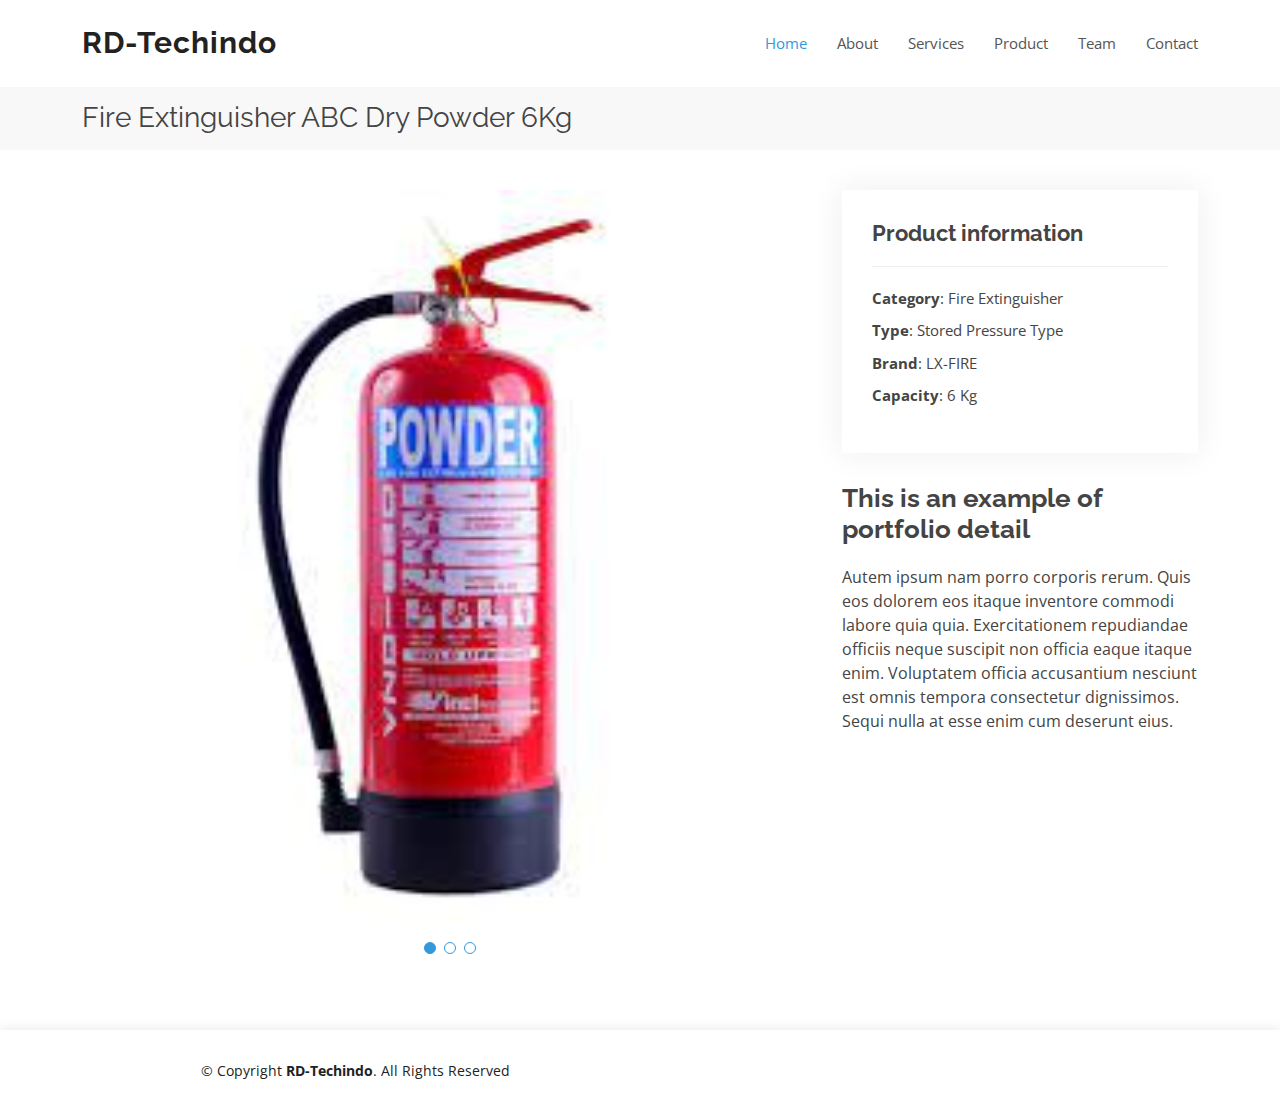
==== safety-details.html @ 46997e45 "Some update" ====
<!DOCTYPE html>
<html lang="en">

<head>
  <meta charset="utf-8">
  <meta content="width=device-width, initial-scale=1.0" name="viewport">

  <title>RD-Techindo Batam - Vesperr Bootstrap Template</title>
  <meta content="" name="description">
  <meta content="" name="keywords">

  <!-- Favicons -->
  <link href="img/icon.png" rel="icon">
  <link href="img/icon.png" rel="apple-touch-icon">


  <!-- Google Fonts -->
  <link href="https://fonts.googleapis.com/css?family=Open+Sans:300,300i,400,400i,600,600i,700,700i|Raleway:300,300i,400,400i,500,500i,600,600i,700,700i|Poppins:300,300i,400,400i,500,500i,600,600i,700,700i" rel="stylesheet">

  <!-- Vendor CSS Files -->
  <link href="vendor/aos/aos.css" rel="stylesheet">
  <link href="vendor/bootstrap/css/bootstrap.min.css" rel="stylesheet">
  <link href="vendor/bootstrap-icons/bootstrap-icons.css" rel="stylesheet">
  <link href="vendor/boxicons/css/boxicons.min.css" rel="stylesheet">
  <link href="vendor/glightbox/css/glightbox.min.css" rel="stylesheet">
  <link href="vendor/remixicon/remixicon.css" rel="stylesheet">
  <link href="vendor/swiper/swiper-bundle.min.css" rel="stylesheet">

  <!-- Template Main CSS File -->
  <link href="css/style.css" rel="stylesheet">

  <!-- =======================================================
  * Template Name: Vesperr - v4.9.1
  * Template URL: https://bootstrapmade.com/vesperr-free-bootstrap-template/
  * Author: BootstrapMade.com
  * License: https://bootstrapmade.com/license/
  ======================================================== -->
</head>

<body>

       <!-- ======= Header ======= -->
  <header id="header" class="fixed-top d-flex align-items-center">
    <div class="container d-flex align-items-center justify-content-between">

      <div class="logo">
        <h1><a href="index.html">RD-Techindo</a></h1>
        <!-- Uncomment below if you prefer to use an image logo -->
        <!-- <a href="index.html"><img src="assets/img/logo.png" alt="" class="img-fluid"></a>-->
      </div>

      <nav id="navbar" class="navbar">
        <ul>
          <li><a class="nav-link scrollto active" href="index.html">Home</a></li>
          <li><a class="nav-link scrollto" href="index.html#about">About</a></li>
          <li><a class="nav-link scrollto" href="index.htlm#services">Services</a></li>
          <li><a class="nav-link scrollto " href="index.html#portfolio">Product</a></li>
          <li><a class="nav-link scrollto" href="index.html#team">Team</a></li>
          <!-- <li><a class="nav-link scrollto" href="#pricing">Pricing</a></li> -->
          <li><a class="nav-link scrollto" href="index.html#contact">Contact</a></li>
          <!--<li><a class="getstarted scrollto" href="#contact">Get Quote</a></li> -->
        </ul>
        <i class="bi bi-list mobile-nav-toggle"></i>
      </nav><!-- .navbar -->

    </div>
  </header><!-- End Header -->

  <main id="main">

    <!-- ======= Breadcrumbs ======= -->
    <section id="breadcrumbs" class="breadcrumbs">
      <div class="container">

        <div class="d-flex justify-content-between align-items-center">
          <h2>Fire Extinguisher ABC Dry Powder 6Kg</h2>
        </div>

      </div>
    </section><!-- End Breadcrumbs -->

    <!-- ======= Portfolio Details Section ======= -->
    <section id="portfolio-details" class="portfolio-details">
      <div class="container">

        <div class="row gy-4">

          <div class="col-lg-8">
            <div class="portfolio-details-slider swiper">
              <div class="swiper-wrapper align-items-center">

                <div class="swiper-slide">
                  <img src="img/portfolio/FE.jpg" alt="">
                </div>

                <div class="swiper-slide">
                  <img src="img/portfolio/FE 1.jpg" alt="">
                </div>

                <div class="swiper-slide">
                  <img src="img/portfolio/FE 2.jpg" alt="">
                </div>

              </div>
              <div class="swiper-pagination"></div>
            </div>
          </div>

          <div class="col-lg-4">
            <div class="portfolio-info">
              <h3>Product information</h3>
              <ul>
                <li><strong>Category</strong>: Fire Extinguisher</li>
                <li><strong>Type</strong>: Stored Pressure Type</li>
                <li><strong>Brand</strong>: LX-FIRE</li>
                <li><strong>Capacity</strong>: 6 Kg</li>
              </ul>
            </div>
            <div class="portfolio-description">
              <h2>This is an example of portfolio detail</h2>
              <p>
                Autem ipsum nam porro corporis rerum. Quis eos dolorem eos itaque inventore commodi labore quia quia. Exercitationem repudiandae officiis neque suscipit non officia eaque itaque enim. Voluptatem officia accusantium nesciunt est omnis tempora consectetur dignissimos. Sequi nulla at esse enim cum deserunt eius.
              </p>
            </div>
          </div>

        </div>

      </div>
    </section><!-- End Portfolio Details Section -->

  </main><!-- End #main -->

  <!-- ======= Footer ======= -->
  <footer id="footer">
    <div class="container">
      <div class="row d-flex align-items-center">
        <div class="col-lg-6 text-lg-left text-center">
          <div class="copyright">
            &copy; Copyright <strong>RD-Techindo</strong>. All Rights Reserved
          </div>
          <div class="credits">
            <!-- All the links in the footer should remain intact. -->
            <!-- You can delete the links only if you purchased the pro version. -->
            <!-- Licensing information: https://bootstrapmade.com/license/ -->
            <!-- Purchase the pro version with working PHP/AJAX contact form: https://bootstrapmade.com/vesperr-free-bootstrap-template/ -->
           
          </div>
        </div>
        
      </div>
    </div>
  </footer><!-- End Footer -->

  <a href="#" class="back-to-top d-flex align-items-center justify-content-center"><i class="bi bi-arrow-up-short"></i></a>

  <!-- Vendor JS Files -->
  <script src="vendor/purecounter/purecounter_vanilla.js"></script>
  <script src="vendor/aos/aos.js"></script>
  <script src="vendor/bootstrap/js/bootstrap.bundle.min.js"></script>
  <script src="vendor/glightbox/js/glightbox.min.js"></script>
  <script src="vendor/isotope-layout/isotope.pkgd.min.js"></script>
  <script src="vendor/swiper/swiper-bundle.min.js"></script>
  <script src="vendor/php-email-form/validate.js"></script>

  <!-- Template Main JS File -->
  <script src="js/main.js"></script>

</body>

</html>
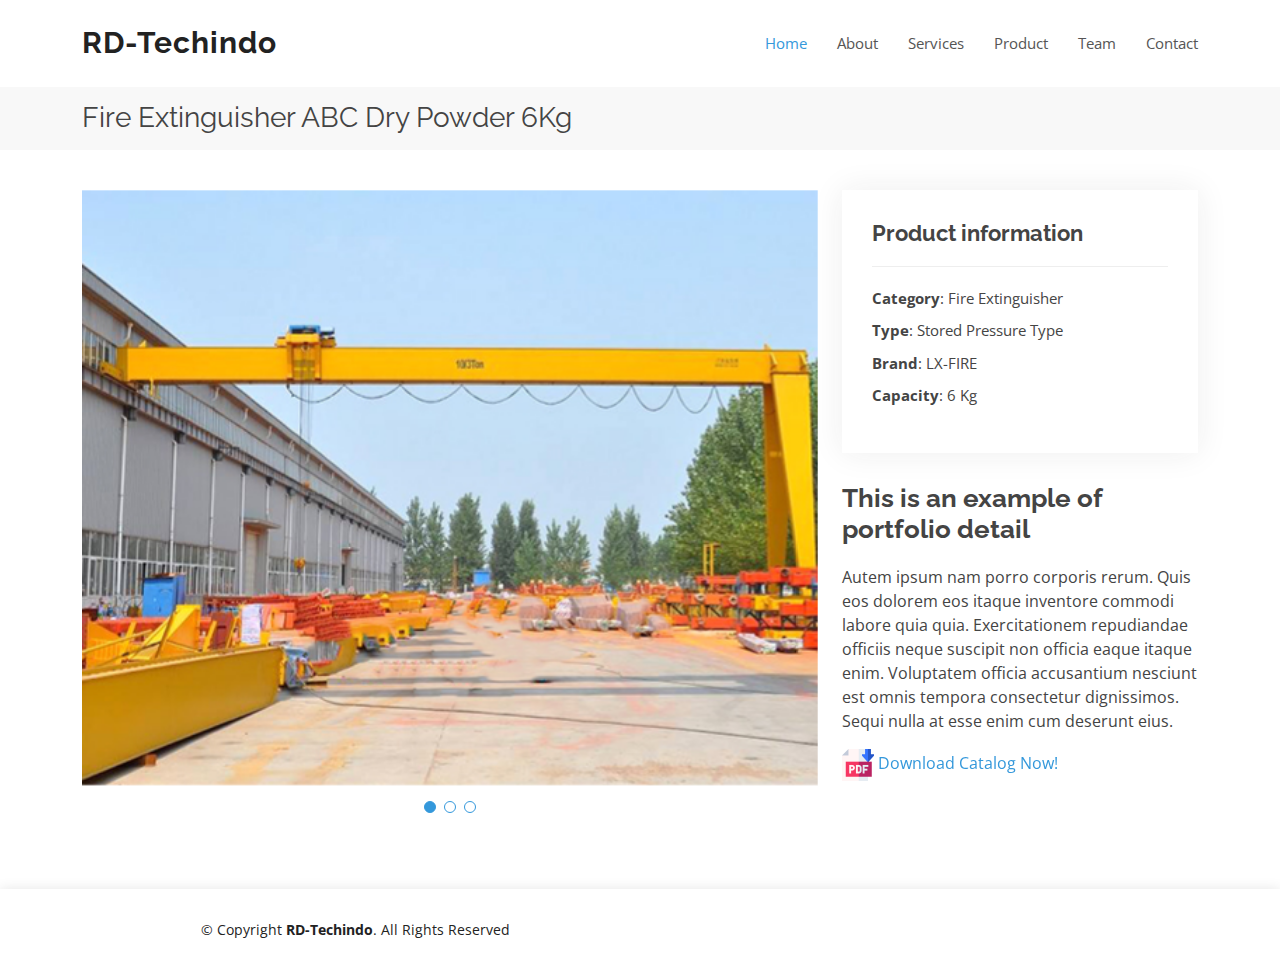
==== commit 90f4a96a: "some update" ====
--- a/safety-details.html
+++ b/safety-details.html
@@ -90,7 +90,7 @@
               <div class="swiper-wrapper align-items-center">
 
                 <div class="swiper-slide">
-                  <img src="img/portfolio/FE.jpg" alt="">
+                  <img src="img/portfolio/1-2.jpg" alt="">
                 </div>
 
                 <div class="swiper-slide">
@@ -121,6 +121,10 @@
               <p>
                 Autem ipsum nam porro corporis rerum. Quis eos dolorem eos itaque inventore commodi labore quia quia. Exercitationem repudiandae officiis neque suscipit non officia eaque itaque enim. Voluptatem officia accusantium nesciunt est omnis tempora consectetur dignissimos. Sequi nulla at esse enim cum deserunt eius.
               </p>
+              <div data-aos="fade-up" data-aos-delay="800">
+                <img src="img/download-pdf.png" alt="catalog" width="32" height="32">
+                <a href="catalog/Crane Catalog.docx"> Download Catalog Now!</a>
+              </div>
             </div>
           </div>
 
